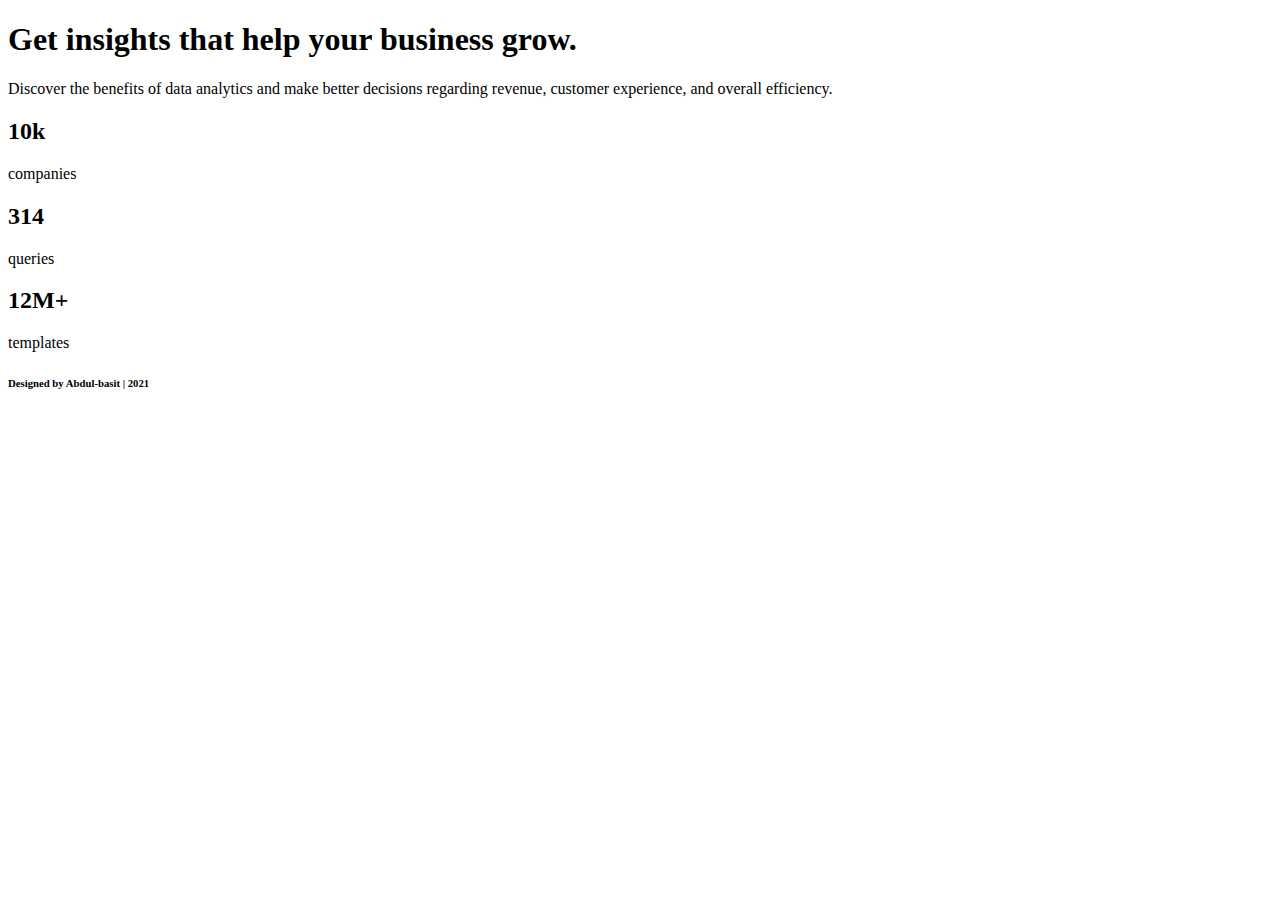
==== index.html @ cbada92d "Bugs fixed" ====
<!DOCTYPE html>
<html lang="en">

<head>
    <meta charset="UTF-8">
    <meta http-equiv="X-UA-Compatible" content="IE=edge">
    <meta name="viewport" content="width=device-width, initial-scale=1.0">
    <title>Stats preview card | #OSBAS</title>
    <link rel="stylesheet" href="main.css">
</head>

<body>
    <main>
        <!-- <div class="container"> -->
        <section class="img__wrapper"></section>
        <section class="text__wrapper">
            <div class="text">
                <h1>
                    Get <span id="insights">insights</span> that help your business
                    grow.
                </h1>
                <p>Discover the benefits of data analytics and make better decisions
                    regarding revenue, customer experience, and overall efficiency.</p>
            </div>
            <section class="stats">
                <div class="stat__items">
                    <h2>10k</h2>
                    <p>companies</p>
                </div>
                <div class="stat__items">
                    <h2>314</h2>
                    <p>queries</p>
                </div>
                <div class="stat__items">
                    <h2>12M+</h2>
                    <p>templates</p>
                </div>
            </section>
        </section>
    </main>
    <h6>Designed by Abdul-basit | 2021</h6>
</body>

</html>
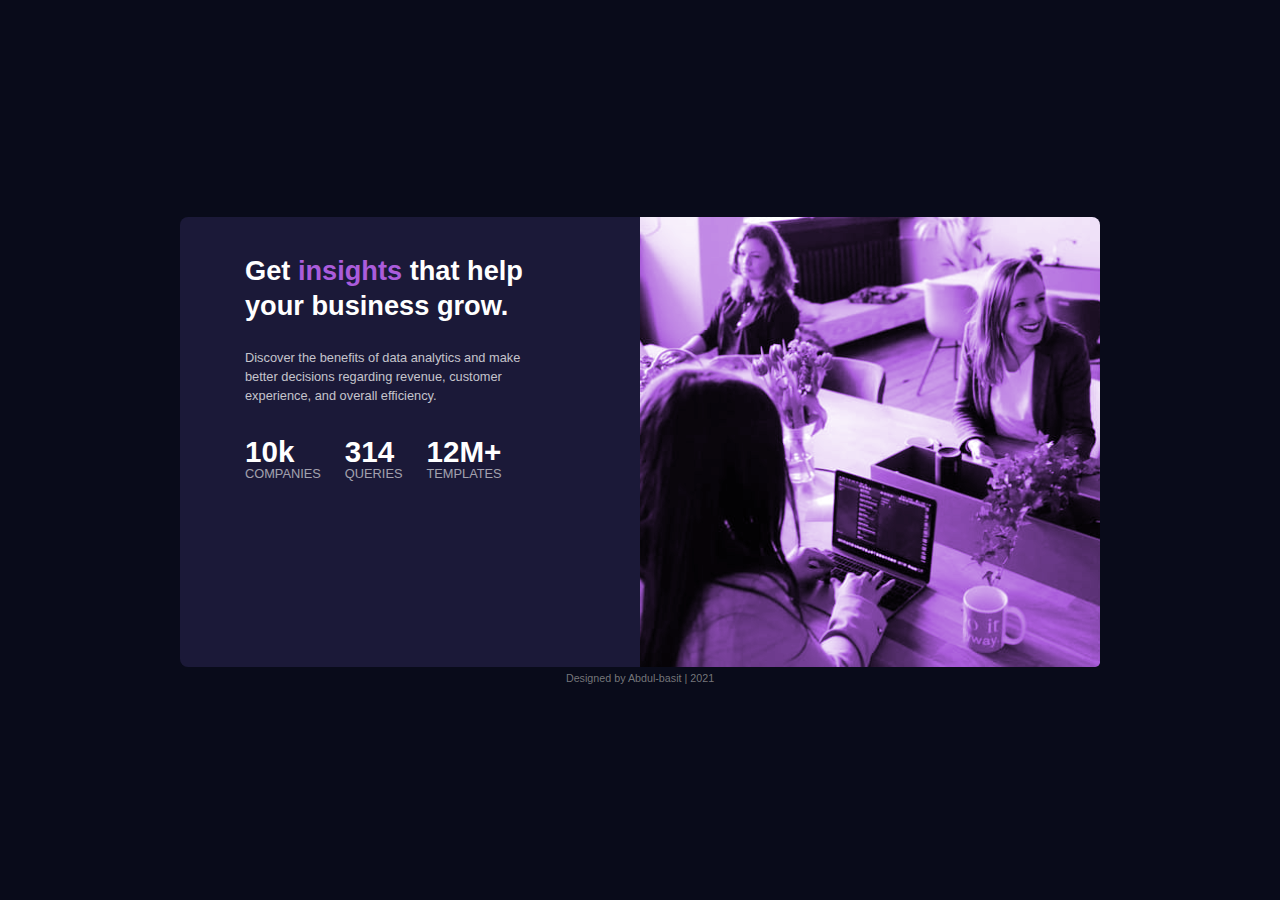
==== commit 64279e19: "modified index.html and main.css" ====
--- a/index.html
+++ b/index.html
@@ -22,7 +22,7 @@
                 <p>Discover the benefits of data analytics and make better decisions
                     regarding revenue, customer experience, and overall efficiency.</p>
             </div>
-            <section class="stats">
+            <section class="stats text">
                 <div class="stat__items">
                     <h2>10k</h2>
                     <p>companies</p>
--- a/main.css
+++ b/main.css
@@ -0,0 +1,165 @@
+/* ######################### code by Abdul- Basit (OSBAS) ########################  */
+:root {
+  /* colors */
+  --main-bg: hsl(233, 47%, 7%);
+  --card-bg: hsl(244, 38%, 16%);
+  --accent: hsl(277, 64%, 61%);
+  --headingstats: hsl(0, 0%, 100%);
+  --main-p: hsla(0, 0%, 100%, 0.75);
+  --stat-headings: hsla(0, 0%, 100%, 0.6);
+  /* typography */
+  /* --primary-fs: 15px; */
+}
+
+* {
+  margin: 0;
+  padding: 0;
+  box-sizing: border-box;
+}
+body {
+  width: 100vw;
+  height: 100vh;
+  font-family: sans-serif;
+  display: grid;
+  place-content: center;
+  background-color: var(--main-bg);
+  position: relative;
+}
+
+/* layout */
+main {
+  width: 100%;
+  max-width: 375px;
+  height: 90vh;
+  border-radius: 0.5em;
+  background-color: var(--card-bg);
+  display: block;
+  position: relative;
+}
+
+.img__wrapper {
+  width: 100%;
+  height: 40%;
+  background-image: url("./Images/image-header-mobile.jpg");
+  background-position: center;
+  background-size: cover;
+  background-repeat: no-repeat;
+  background-color: var(--accent);
+  background-blend-mode: hard-light;
+  border-top-left-radius: 0.5em;
+  border-top-right-radius: 0.5em;
+  position: relative;
+}
+
+.text__wrapper {
+  width: 100%;
+  max-width: 350px;
+  margin-inline: auto;
+  text-align: center;
+  position: relative;
+}
+
+.text {
+  position: relative;
+  font-size: 0.9em;
+  margin-block: 1.5em;
+  text-align: center;
+  line-height: 1.5em;
+}
+
+h1 {
+  color: var(--headingstats);
+  font-size: 1.625rem;
+  line-height: 1em;
+  margin: 0.5em 0;
+}
+
+span {
+  color: var(--accent);
+}
+
+p {
+  font-size: 1.1em;
+  color: var(--main-p);
+}
+
+.stats {
+  width: 100%;
+  position: relative;
+}
+
+.stat__items {
+  margin-block-end: 1em;
+  font-size: 10px;
+}
+
+.stat__items > h2 {
+  font-size: 1.85rem;
+  color: var(--headingstats);
+  font-weight: 700;
+  margin-bottom: 0.025em;
+}
+.stat__items > p {
+  font-size: 0.85rem;
+  color: var(--stat-headings);
+  text-transform: uppercase;
+}
+
+h6 {
+  color: hsla(0, 0%, 61%, 0.747);
+  margin-inline: auto;
+  font-weight: 100;
+  margin-top: 5px;
+}
+
+@media screen and (min-width: 756px) {
+  main {
+    width: 100vw;
+    max-width: 920px;
+    height: 50vh;
+    background-color: var(--card-bg);
+    display: block;
+    position: relative;
+    border-radius: 0.5em;
+  }
+  .img__wrapper {
+    width: 50%;
+    height: 100%;
+    background-image: url("./Images/image-header-desktop.jpg");
+    border-bottom-right-radius: 0.3em;
+    border-top-left-radius: 0;
+    position: relative;
+    float: right;
+  }
+
+  .text__wrapper {
+    max-width: 50%;
+    height: 100%;
+    margin-inline: auto;
+    padding: 0 1.9vw;
+    text-align: left;
+    position: relative;
+    float: left;
+  }
+  .text {
+    max-width: 330px;
+    position: relative;
+    text-align: left;
+    margin-block: 2.5em;
+    margin-inline: auto;
+  }
+  .text h1 {
+    font-size: 1.7rem;
+    margin-bottom: 0.9em;
+    line-height: 1.3em;
+  }
+  .text p {
+    max-width: 300px;
+    font-size: 0.8rem;
+    line-height: 1.5em;
+  }
+  .stat__items {
+    margin-right: 2em;
+    display: inline-block;
+  }
+}
